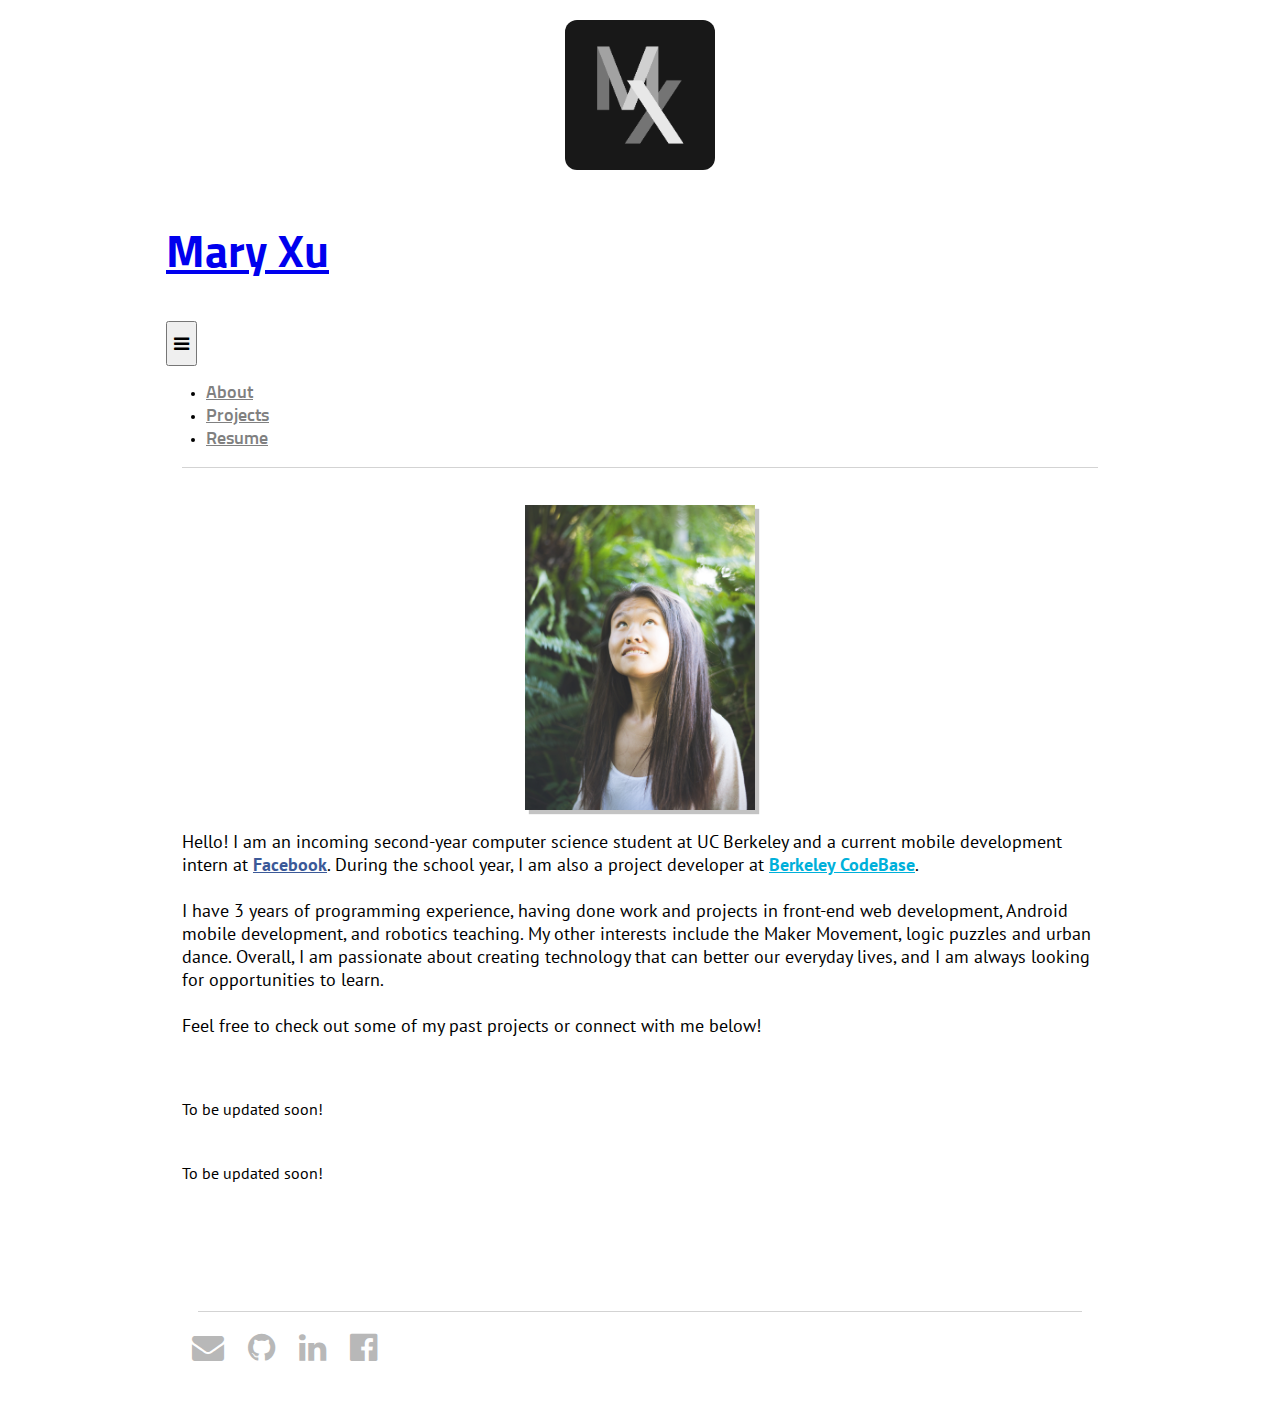
==== index.html @ cab37884 "Update tabs and sticky nav bar" ====
<!doctype html>
<html lang="en">
  <head>
    <!-- Required meta tags -->
    <meta charset="utf-8">
    <meta name="viewport" content="width=device-width, initial-scale=1, shrink-to-fit=no">

    <!-- Import fonts -->
    <link href="https://fonts.googleapis.com/css?family=PT+Sans" rel="stylesheet">
    <link href="https://fonts.googleapis.com/css?family=Sunflower:500" rel="stylesheet">

    <!-- Bootstrap CSS -->
    <link rel="stylesheet" href="https://stackpath.bootstrapcdn.com/bootstrap/4.1.1/css/bootstrap.min.css" integrity="sha384-WskhaSGFgHYWDcbwN70/dfYBj47jz9qbsMId/iRN3ewGhXQFZCSftd1LZCfmhktB" crossorigin="anonymous">

    <title>Mary Xu</title>
    <link rel="icon" type="image/png" href="images/icon.png"/>
    <link rel="stylesheet" href="assets/css/styles.css">
    <link rel="stylesheet" href="https://cdnjs.cloudflare.com/ajax/libs/font-awesome/4.7.0/css/font-awesome.min.css">
    <script src="assets/js/before.js"></script>
  </head>
  <body>
    <div class="top">
      <img id="my-logo" onload="fadeIn()" src="images/logo.png"/>
    </div>
    <div class="main-container">
      <div class="container" id="nav-bar">
        <nav class="navbar navbar-expand-lg navbar-light mynav">
          <a class="navbar-brand" href="#">
            <h2 class="my-name">Mary Xu</h2>
          </a>
          <button class="navbar-toggler nav-btn" type="button" data-toggle="collapse" data-target="#navbarSupportedContent" aria-controls="navbarSupportedContent" aria-expanded="false" aria-label="Toggle navigation">
            <i class="fa fa-bars fa-lg"></i>
          </button>

          <div class="collapse navbar-collapse w-100 dual-collapse2" id="navbarSupportedContent">
            <ul class="nav navbar-nav ml-auto nav-tabs" id="myTab" role="tablist">
              <li class="nav-item">
                <a class="nav-link menu-item active" id="about-tab" data-toggle="tab" href="#about" role="tab" aria-controls="about" aria-expanded="true">About</a>
              </li>
              <li class="nav-item">
                <a class="nav-link menu-item" id="projects-tab" data-toggle="tab" href="#projects" role="tab" aria-controls="projects" aria-expanded="false">Projects</a>
              </li>
              <li class="nav-item">
                <a class="nav-link menu-item" id="resume-tab" data-toggle="tab" href="#resume" role="tab" aria-controls="resume" aria-expanded="false">Resume</a>
              </li>
            </ul>
          </div>
        </nav>
        <hr id="divider-line"/>
      </div>
      <div id="content" class="tab-content container">
        <div class="tab-pane fade show active" id="about" role="tabpanel" aria-labelledby="about-tab">
          <div class="gen-frame row">
            <div class="col-lg-4 order-lg-12">
              <img class="portrait float-lg-right" src="images/portrait.jpg"/>
            </div>
            <div class="paragraph col-lg-8 order-lg-1">
              <p> Hello! I am an incoming second-year computer science student at UC Berkeley and a current mobile development intern at <a class="fb" href="https://www.facebook.com/careers/university/fbueng">Facebook</a>. During the school year, I am also a project developer at <a class="cb" href="https://codebase.berkeley.edu/">Berkeley CodeBase</a>. <br><br>
              I have 3 years of programming experience, having done work and projects in front-end web development, Android mobile development, and robotics teaching. My other interests include the Maker Movement, logic puzzles and urban dance. Overall, I am passionate about creating technology that can better our everyday lives, and I am always looking for opportunities to learn. <br><br>
              Feel free to check out some of my past projects or connect with me below! </p>
            </div>
          </div>
        </div>
        <div class="tab-pane fade" id="projects" role="tabpanel" aria-labelledby="projects-tab">
          <div class="gen-frame">
            To be updated soon!
          </div>
        </div>
        <div class="tab-pane fade" id="resume" role="tabpanel" aria-labelledby="resume-tab">
          <div class="gen-frame">
            To be updated soon!
          </div>
        </div>
      </div>
      <div class="footer">
        <hr id="divider-line"/>
        <div class="container">
          <div class = "icon-row d-flex justify-content-center">
            <a class="icon-link" href="mailto:ruili.xu@berkeley.edu" target="_blank">
                <i class="fa fa-envelope hover-opacity mail fa-2x"></i>
            </a>
            <a class="icon-link" href="https://www.github.com/rlxu" target="_blank">
                <i class="fa fa-github hover-opacity git fa-2x"></i>
            </a>
            <a class="icon-link" href="https://www.linkedin.com/in/ruili-xu/" target="_blank">
                <i class="fa fa-linkedin hover-opacity linkedin fa-2x"></i>
            </a>
            <a class="icon-link" href="https://www.facebook.com/maryxu99" target="_blank">
                <i class="fa fa-facebook-official hover-opacity fb fa-2x"></i>
            </a>
          </div>
        </div>
      </div>
    </div>

    <!-- JavaScript: jQuery, Popper.js, Bootstrap JS -->
    <script src="https://code.jquery.com/jquery-3.3.1.slim.min.js" integrity="sha384-q8i/X+965DzO0rT7abK41JStQIAqVgRVzpbzo5smXKp4YfRvH+8abtTE1Pi6jizo" crossorigin="anonymous"></script>
    <script src="assets/js/scripts.js"></script>
    <script src="https://cdnjs.cloudflare.com/ajax/libs/popper.js/1.14.3/umd/popper.min.js" integrity="sha384-ZMP7rVo3mIykV+2+9J3UJ46jBk0WLaUAdn689aCwoqbBJiSnjAK/l8WvCWPIPm49" crossorigin="anonymous"></script>
    <script src="https://stackpath.bootstrapcdn.com/bootstrap/4.1.1/js/bootstrap.min.js" integrity="sha384-smHYKdLADwkXOn1EmN1qk/HfnUcbVRZyYmZ4qpPea6sjB/pTJ0euyQp0Mk8ck+5T" crossorigin="anonymous"></script>
  </body>
</html>
---- assets/css/styles.css ----
.top {
  margin: 20px 20px 20px 20px;
}

#my-logo {
  max-width: 150px;
  max-height: 150px;
  width: 18%;
  min-width: 80px;
  border-radius: 12px;
  display: block;
  margin-left: auto;
  margin-right: auto;
  opacity: 0;
  transition: opacity 2.0s ease-in;
}

#my-logo.fade {
  opacity: 0.9;
}

.main-container {
  max-width: 1200px;
  width: 75%;
  margin: 0 auto;
}

#nav-bar {
  width: 100%;
  font-family: 'Sunflower', sans-serif;
  overflow: hidden;
  background-color: white;
  z-index: 1;
}

.mynav {
  padding-bottom: 0;
}

.my-name {
  font-size: 45px;
}

@media screen and (max-width: 640px){
  .my-name {
    font-size: 36px;
  }
}

@media screen and (max-width: 480px){
  .my-name {
    font-size: 30px;
  }
}

.menu-item {
  font-size: 18px;
  color: grey;
}

.nav-btn {
  height: 45px;
}

.sticky {
  position: sticky;
  top: 0;
  width: 75%;
}

.gen-frame {
  top: 0;
  position: relative;
  height: 100%;
  font-family: 'PT Sans', sans-serif;
  padding: 36px 16px 8px 16px;
}

.paragraph {
  font-size: 18px;
}

.fb {
  font-weight: bold;
  color: #3b5998;
}

.fb:hover {
  font-weight: bold;
  color: grey;
}

.cb {
  font-weight: bold;
  color: #00B0DA;
}

.cb:hover {
  font-weight: bold;
  color: grey;
}

.portrait {
  max-width: 230px;
  min-width: 180px;
  width: 90%;
  margin: 0 auto;
  display: block;
  opacity: 0.85;
  margin-bottom: 20px;
  box-shadow: 4px 4px 1px #b9b9b9;
}

.footer {
  position: relative;
  margin-top: 120px;
  margin-left: 16px;
  margin-right: 16px;
  height: 100px;
  line-height: 50px;
}

#divider-line {
  display: block;
  height: 1px;
  border: 0;
  border-top: 1px solid #d3d3d3;
  margin-bottom: 0;
  margin-top: 0;
  margin-left: 16px;
  margin-right: 16px;
}

.icon-row {
  margin-top: 16px;
  display: inline-block;
}

.icon-link {
  text-decoration: none;
}

.icon-link:hover {
  text-decoration: none;
}

.hover-opacity {
  color: #b8b8b8;
  margin-right: 10px;
  margin-left: 10px;
}

.mail:hover {
  color: #c71610;
}

.git:hover {
  color: black;
}

.linkedin:hover {
  color: #0077b5;
}

.fb:hover {
  color: #3b5998;
}
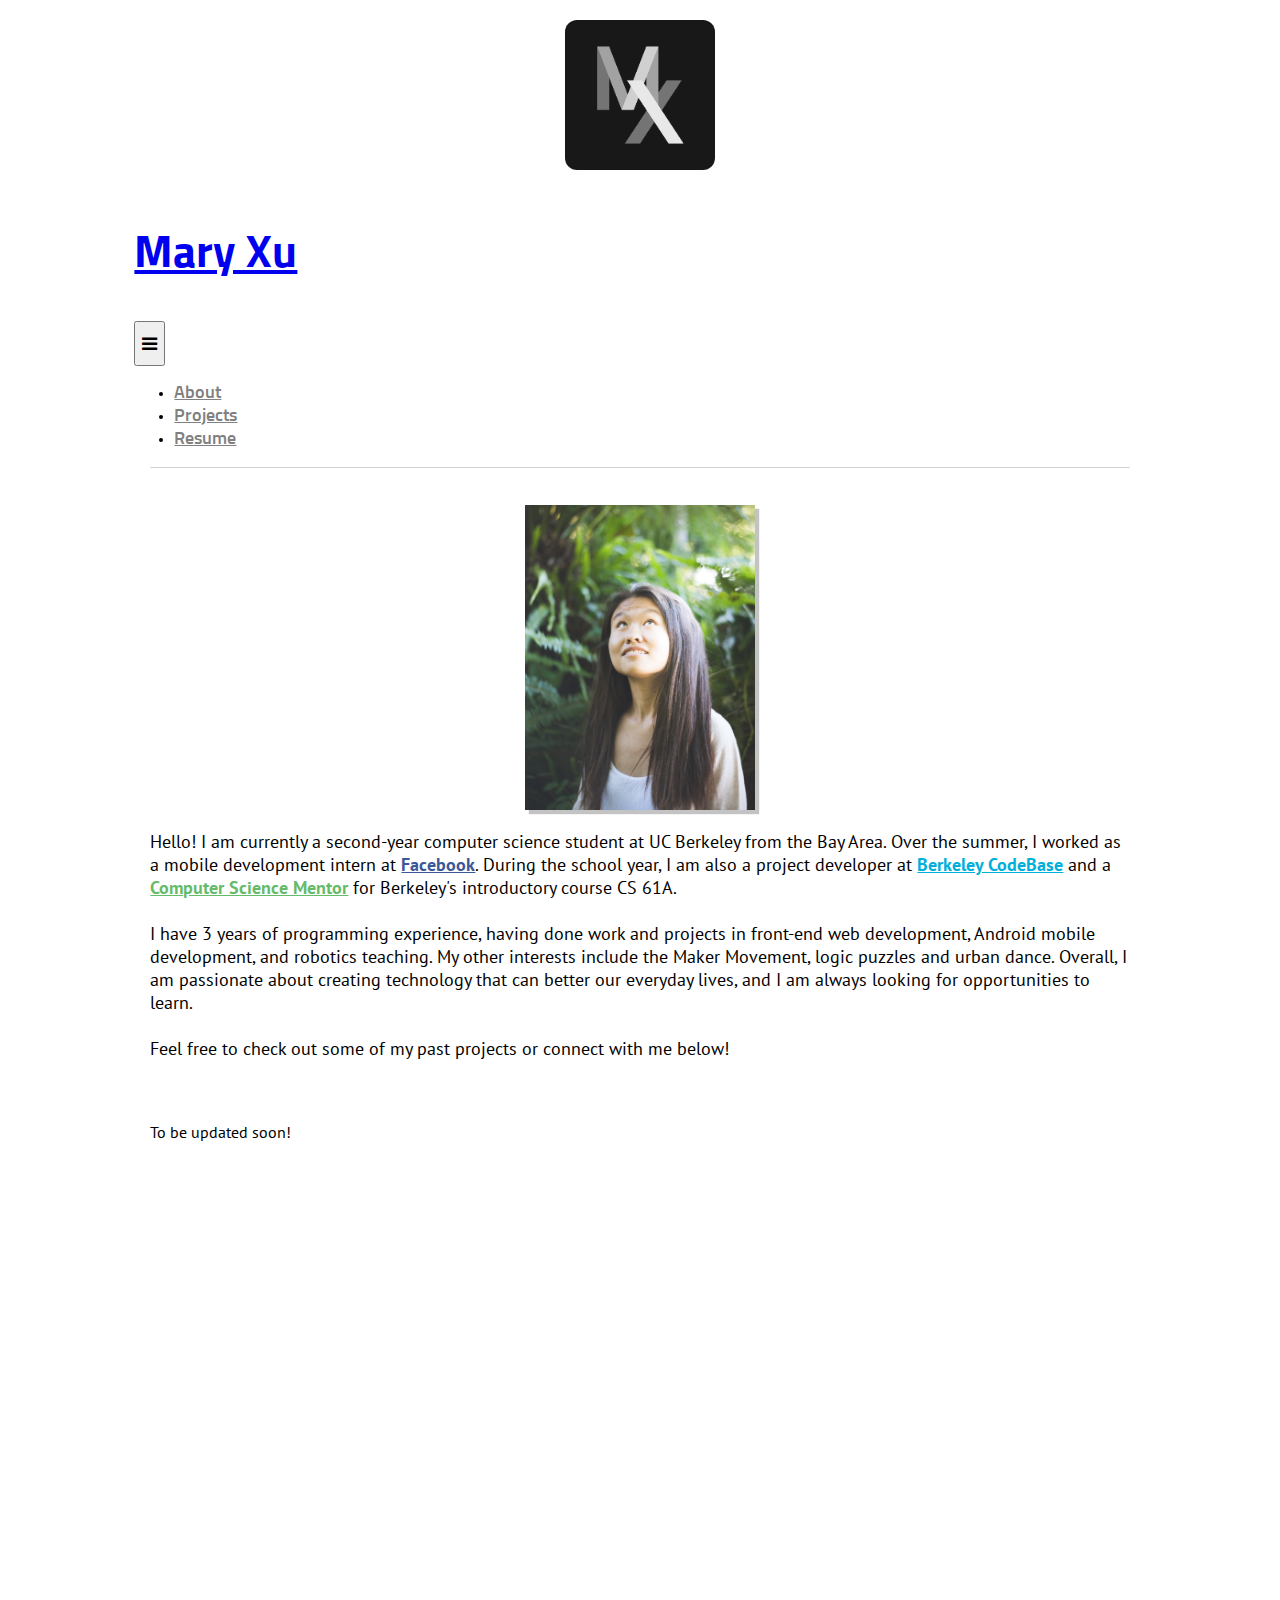
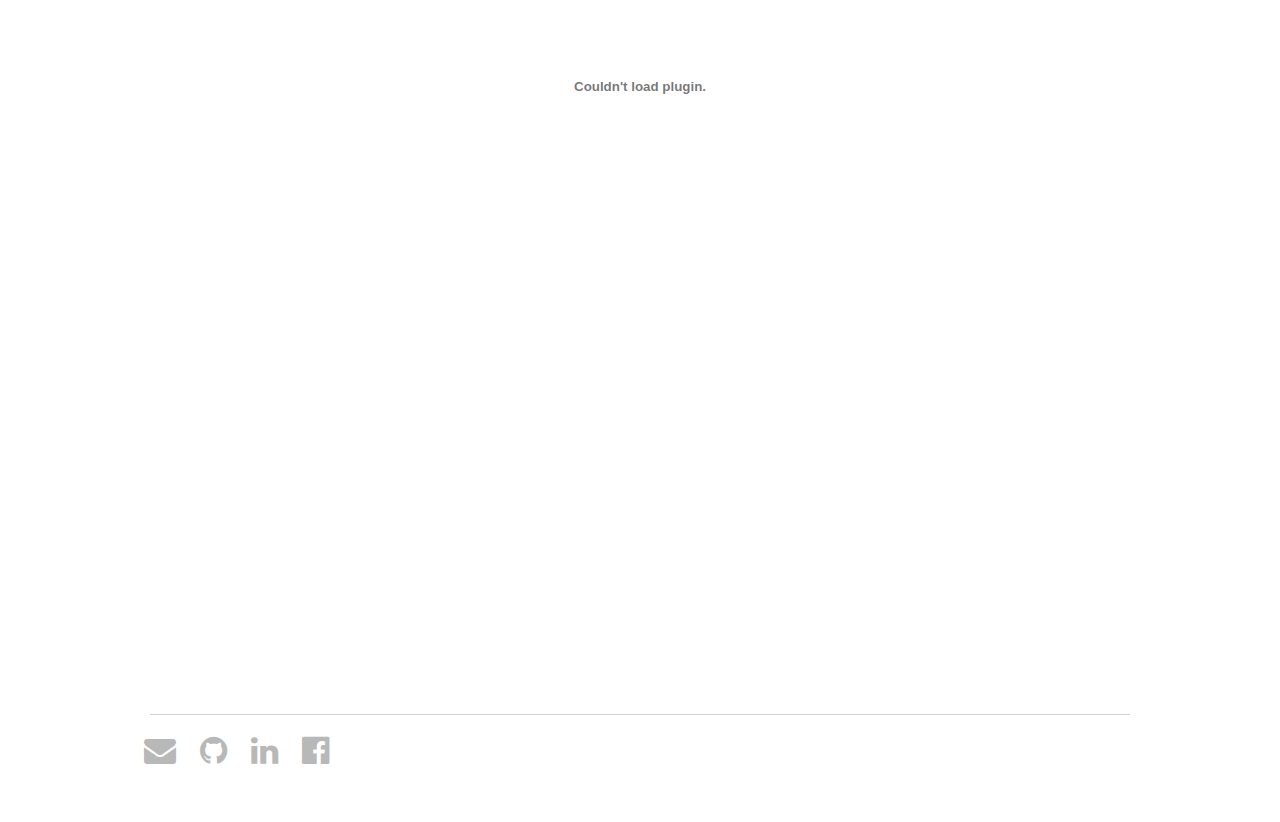
==== commit 802297a1: "Updated website with resume and bio" ====
--- a/index.html
+++ b/index.html
@@ -1,102 +1,135 @@
-<!doctype html>
-<html lang="en">
-  <head>
-    <!-- Required meta tags -->
-    <meta charset="utf-8">
-    <meta name="viewport" content="width=device-width, initial-scale=1, shrink-to-fit=no">
-
-    <!-- Import fonts -->
-    <link href="https://fonts.googleapis.com/css?family=PT+Sans" rel="stylesheet">
-    <link href="https://fonts.googleapis.com/css?family=Sunflower:500" rel="stylesheet">
-
-    <!-- Bootstrap CSS -->
-    <link rel="stylesheet" href="https://stackpath.bootstrapcdn.com/bootstrap/4.1.1/css/bootstrap.min.css" integrity="sha384-WskhaSGFgHYWDcbwN70/dfYBj47jz9qbsMId/iRN3ewGhXQFZCSftd1LZCfmhktB" crossorigin="anonymous">
-
-    <title>Mary Xu</title>
-    <link rel="icon" type="image/png" href="images/icon.png"/>
-    <link rel="stylesheet" href="assets/css/styles.css">
-    <link rel="stylesheet" href="https://cdnjs.cloudflare.com/ajax/libs/font-awesome/4.7.0/css/font-awesome.min.css">
-    <script src="assets/js/before.js"></script>
-  </head>
-  <body>
-    <div class="top">
-      <img id="my-logo" onload="fadeIn()" src="images/logo.png"/>
-    </div>
-    <div class="main-container">
-      <div class="container" id="nav-bar">
-        <nav class="navbar navbar-expand-lg navbar-light mynav">
-          <a class="navbar-brand" href="#">
-            <h2 class="my-name">Mary Xu</h2>
-          </a>
-          <button class="navbar-toggler nav-btn" type="button" data-toggle="collapse" data-target="#navbarSupportedContent" aria-controls="navbarSupportedContent" aria-expanded="false" aria-label="Toggle navigation">
-            <i class="fa fa-bars fa-lg"></i>
-          </button>
-
-          <div class="collapse navbar-collapse w-100 dual-collapse2" id="navbarSupportedContent">
-            <ul class="nav navbar-nav ml-auto nav-tabs" id="myTab" role="tablist">
-              <li class="nav-item">
-                <a class="nav-link menu-item active" id="about-tab" data-toggle="tab" href="#about" role="tab" aria-controls="about" aria-expanded="true">About</a>
-              </li>
-              <li class="nav-item">
-                <a class="nav-link menu-item" id="projects-tab" data-toggle="tab" href="#projects" role="tab" aria-controls="projects" aria-expanded="false">Projects</a>
-              </li>
-              <li class="nav-item">
-                <a class="nav-link menu-item" id="resume-tab" data-toggle="tab" href="#resume" role="tab" aria-controls="resume" aria-expanded="false">Resume</a>
-              </li>
-            </ul>
-          </div>
-        </nav>
-        <hr id="divider-line"/>
-      </div>
-      <div id="content" class="tab-content container">
-        <div class="tab-pane fade show active" id="about" role="tabpanel" aria-labelledby="about-tab">
-          <div class="gen-frame row">
-            <div class="col-lg-4 order-lg-12">
-              <img class="portrait float-lg-right" src="images/portrait.jpg"/>
-            </div>
-            <div class="paragraph col-lg-8 order-lg-1">
-              <p> Hello! I am an incoming second-year computer science student at UC Berkeley and a current mobile development intern at <a class="fb" href="https://www.facebook.com/careers/university/fbueng">Facebook</a>. During the school year, I am also a project developer at <a class="cb" href="https://codebase.berkeley.edu/">Berkeley CodeBase</a>. <br><br>
-              I have 3 years of programming experience, having done work and projects in front-end web development, Android mobile development, and robotics teaching. My other interests include the Maker Movement, logic puzzles and urban dance. Overall, I am passionate about creating technology that can better our everyday lives, and I am always looking for opportunities to learn. <br><br>
-              Feel free to check out some of my past projects or connect with me below! </p>
-            </div>
-          </div>
-        </div>
-        <div class="tab-pane fade" id="projects" role="tabpanel" aria-labelledby="projects-tab">
-          <div class="gen-frame">
-            To be updated soon!
-          </div>
-        </div>
-        <div class="tab-pane fade" id="resume" role="tabpanel" aria-labelledby="resume-tab">
-          <div class="gen-frame">
-            To be updated soon!
-          </div>
-        </div>
-      </div>
-      <div class="footer">
-        <hr id="divider-line"/>
-        <div class="container">
-          <div class = "icon-row d-flex justify-content-center">
-            <a class="icon-link" href="mailto:ruili.xu@berkeley.edu" target="_blank">
-                <i class="fa fa-envelope hover-opacity mail fa-2x"></i>
-            </a>
-            <a class="icon-link" href="https://www.github.com/rlxu" target="_blank">
-                <i class="fa fa-github hover-opacity git fa-2x"></i>
-            </a>
-            <a class="icon-link" href="https://www.linkedin.com/in/ruili-xu/" target="_blank">
-                <i class="fa fa-linkedin hover-opacity linkedin fa-2x"></i>
-            </a>
-            <a class="icon-link" href="https://www.facebook.com/maryxu99" target="_blank">
-                <i class="fa fa-facebook-official hover-opacity fb fa-2x"></i>
-            </a>
-          </div>
-        </div>
-      </div>
-    </div>
-
-    <!-- JavaScript: jQuery, Popper.js, Bootstrap JS -->
-    <script src="https://code.jquery.com/jquery-3.3.1.slim.min.js" integrity="sha384-q8i/X+965DzO0rT7abK41JStQIAqVgRVzpbzo5smXKp4YfRvH+8abtTE1Pi6jizo" crossorigin="anonymous"></script>
-    <script src="assets/js/scripts.js"></script>
-    <script src="https://cdnjs.cloudflare.com/ajax/libs/popper.js/1.14.3/umd/popper.min.js" integrity="sha384-ZMP7rVo3mIykV+2+9J3UJ46jBk0WLaUAdn689aCwoqbBJiSnjAK/l8WvCWPIPm49" crossorigin="anonymous"></script>
-    <script src="https://stackpath.bootstrapcdn.com/bootstrap/4.1.1/js/bootstrap.min.js" integrity="sha384-smHYKdLADwkXOn1EmN1qk/HfnUcbVRZyYmZ4qpPea6sjB/pTJ0euyQp0Mk8ck+5T" crossorigin="anonymous"></script>
-  </body>
-</html>
+<!doctype html>
+<html lang="en">
+  <head>
+    <!-- Required meta tags -->
+    <meta charset="utf-8">
+    <meta name="viewport" content="width=device-width, initial-scale=1, shrink-to-fit=no">
+
+    <!-- Import fonts -->
+    <link href="https://fonts.googleapis.com/css?family=PT+Sans" rel="stylesheet">
+    <link href="https://fonts.googleapis.com/css?family=Sunflower:300,500" rel="stylesheet">
+
+    <!-- Bootstrap CSS -->
+    <link rel="stylesheet" href="https://stackpath.bootstrapcdn.com/bootstrap/4.1.1/css/bootstrap.min.css" integrity="sha384-WskhaSGFgHYWDcbwN70/dfYBj47jz9qbsMId/iRN3ewGhXQFZCSftd1LZCfmhktB" crossorigin="anonymous">
+
+    <title>Mary Xu</title>
+    <link rel="icon" type="image/png" href="images/icon.png"/>
+    <link rel="stylesheet" href="assets/css/styles.css">
+    <link rel="stylesheet" href="https://cdnjs.cloudflare.com/ajax/libs/font-awesome/4.7.0/css/font-awesome.min.css">
+    <script src="assets/js/before.js"></script>
+  </head>
+  <body>
+    <div class="top">
+      <img id="my-logo" onload="fadeIn()" src="images/logo.png"/>
+    </div>
+    <div class="main-container">
+      <div class="container" id="nav-bar">
+        <nav class="navbar navbar-expand-lg navbar-light mynav">
+          <a class="navbar-brand" href="#">
+            <h2 class="my-name">Mary Xu</h2>
+          </a>
+          <button class="navbar-toggler nav-btn" type="button" data-toggle="collapse" data-target="#navbarSupportedContent" aria-controls="navbarSupportedContent" aria-expanded="false" aria-label="Toggle navigation">
+            <i class="fa fa-bars fa-lg"></i>
+          </button>
+
+          <div class="collapse navbar-collapse w-100 dual-collapse2" id="navbarSupportedContent">
+            <ul class="nav navbar-nav ml-auto nav-tabs" id="myTab" role="tablist">
+              <li class="nav-item">
+                <a class="nav-link menu-item active" id="about-tab" data-toggle="tab" href="#about" role="tab" aria-controls="about" aria-expanded="true">About</a>
+              </li>
+              <li class="nav-item">
+                <a class="nav-link menu-item" id="projects-tab" data-toggle="tab" href="#projects" role="tab" aria-controls="projects" aria-expanded="false">Projects</a>
+              </li>
+              <li class="nav-item">
+                <a class="nav-link menu-item" id="resume-tab" data-toggle="tab" href="#resume" role="tab" aria-controls="resume" aria-expanded="false">Resume</a>
+              </li>
+            </ul>
+          </div>
+        </nav>
+        <hr id="divider-line"/>
+      </div>
+      <div id="content" class="tab-content container">
+        <div class="tab-pane fade show active" id="about" role="tabpanel" aria-labelledby="about-tab">
+          <div class="gen-frame row">
+            <div class="col-lg-4 order-lg-12">
+              <img class="portrait float-lg-right" src="images/portrait.jpg"/>
+            </div>
+            <div class="paragraph col-lg-8 order-lg-1">
+              <p> Hello! I am currently a second-year computer science student at UC Berkeley from the Bay Area. Over the summer, I worked as a mobile development intern at <a class="fb" id="link" href="https://www.facebook.com/careers/university/fbueng">Facebook</a>. During the school year, I am also a project developer at <a class="cb" id="link" href="https://codebase.berkeley.edu/">Berkeley CodeBase</a> and a <a class="csm" id="link" href="https://csmberkeley.github.io/#/">Computer Science Mentor</a> for Berkeley's introductory course CS 61A. <br><br>
+              I have 3 years of programming experience, having done work and projects in front-end web development, Android mobile development, and robotics teaching. My other interests include the Maker Movement, logic puzzles and urban dance. Overall, I am passionate about creating technology that can better our everyday lives, and I am always looking for opportunities to learn. <br><br>
+              Feel free to check out some of my past projects or connect with me below! </p>
+            </div>
+          </div>
+        </div>
+        <div class="tab-pane fade" id="projects" role="tabpanel" aria-labelledby="projects-tab">
+          <div class="gen-frame">
+            To be updated soon!
+            <!-- <h3 class="subtitle">Recent Projects</h3>
+            <div class="proj-section row">
+            </div>
+            <h3 class="subtitle">Past Projects</h3>
+            <div class="proj-section">
+              <div class="card proj-item">
+                <img class="card-img proj-img" src="images/girls-in-stem.png" alt="Card image cap">
+                <div class="card-footer">
+                  <h5 class="card-title">Girls in STEM Website</h5>
+                  <p class="card-text">Designed and developed website for high school club.</p>
+                </div>
+              </div>
+              <div class="card proj-item middle-item">
+                <img class="card-img proj-img" src="images/rc-cars.png" alt="Card image cap">
+                <div class="card-footer">
+                  <h5 class="card-title">Bluetooth RC Drone Car</h5>
+                  <p class="card-text">App-controlled toy car for robotics course final project.</p>
+                </div>
+              </div>
+              <div class="card proj-item">
+                <img class="card-img proj-img" src="images/science-fair.png" alt="Card image cap">
+                <div class="card-footer">
+                  <h5 class="card-title">Bluetooth Positioning Device</h5>
+                  <p class="card-text">Alameda County Science Fair; Mechanical Engineering and Instruments 1st Place</p>
+                </div>
+              </div>
+            </div> -->
+          </div>
+        </div>
+        <div class="tab-pane fade" id="resume" role="tabpanel" aria-labelledby="resume-tab">
+          <div class="gen-frame">
+            <div class="embedded">
+              <embed src="assets/Mary_Xu_Resume.pdf" id="resume-embed"/>
+            </div>
+            <div class="download">
+              <a class="resume icon-link" href="assets/Mary_Xu_Resume.pdf">
+                <i class="fa fa-download hover-opacity resume fa-2x"></i><br />
+                Resume
+              </a>
+            </div>
+          </div>
+        </div>
+      </div>
+      <div class="footer container">
+        <hr id="divider-line"/>
+        <div class = "icon-row d-flex justify-content-center">
+          <a class="icon-link" href="mailto:ruili.xu@berkeley.edu" target="_blank">
+              <i class="fa fa-envelope hover-opacity mail fa-2x"></i>
+          </a>
+          <a class="icon-link" href="https://www.github.com/rlxu" target="_blank">
+              <i class="fa fa-github hover-opacity git fa-2x"></i>
+          </a>
+          <a class="icon-link" href="https://www.linkedin.com/in/ruili-xu/" target="_blank">
+              <i class="fa fa-linkedin hover-opacity linkedin fa-2x"></i>
+          </a>
+          <a class="icon-link" href="https://www.facebook.com/maryxu99" target="_blank">
+              <i class="fa fa-facebook-official hover-opacity fb fa-2x"></i>
+          </a>
+        </div>
+      </div>
+    </div>
+
+    <!-- JavaScript: jQuery, Popper.js, Bootstrap JS -->
+    <script src="https://code.jquery.com/jquery-3.3.1.slim.min.js" integrity="sha384-q8i/X+965DzO0rT7abK41JStQIAqVgRVzpbzo5smXKp4YfRvH+8abtTE1Pi6jizo" crossorigin="anonymous"></script>
+    <script src="assets/js/scripts.js"></script>
+    <script src="https://cdnjs.cloudflare.com/ajax/libs/popper.js/1.14.3/umd/popper.min.js" integrity="sha384-ZMP7rVo3mIykV+2+9J3UJ46jBk0WLaUAdn689aCwoqbBJiSnjAK/l8WvCWPIPm49" crossorigin="anonymous"></script>
+    <script src="https://stackpath.bootstrapcdn.com/bootstrap/4.1.1/js/bootstrap.min.js" integrity="sha384-smHYKdLADwkXOn1EmN1qk/HfnUcbVRZyYmZ4qpPea6sjB/pTJ0euyQp0Mk8ck+5T" crossorigin="anonymous"></script>
+  </body>
+</html>
--- a/assets/css/styles.css
+++ b/assets/css/styles.css
@@ -1,167 +1,249 @@
-.top {
-  margin: 20px 20px 20px 20px;
-}
-
-#my-logo {
-  max-width: 150px;
-  max-height: 150px;
-  width: 18%;
-  min-width: 80px;
-  border-radius: 12px;
-  display: block;
-  margin-left: auto;
-  margin-right: auto;
-  opacity: 0;
-  transition: opacity 2.0s ease-in;
-}
-
-#my-logo.fade {
-  opacity: 0.9;
-}
-
-.main-container {
-  max-width: 1200px;
-  width: 75%;
-  margin: 0 auto;
-}
-
-#nav-bar {
-  width: 100%;
-  font-family: 'Sunflower', sans-serif;
-  overflow: hidden;
-  background-color: white;
-  z-index: 1;
-}
-
-.mynav {
-  padding-bottom: 0;
-}
-
-.my-name {
-  font-size: 45px;
-}
-
-@media screen and (max-width: 640px){
-  .my-name {
-    font-size: 36px;
-  }
-}
-
-@media screen and (max-width: 480px){
-  .my-name {
-    font-size: 30px;
-  }
-}
-
-.menu-item {
-  font-size: 18px;
-  color: grey;
-}
-
-.nav-btn {
-  height: 45px;
-}
-
-.sticky {
-  position: sticky;
-  top: 0;
-  width: 75%;
-}
-
-.gen-frame {
-  top: 0;
-  position: relative;
-  height: 100%;
-  font-family: 'PT Sans', sans-serif;
-  padding: 36px 16px 8px 16px;
-}
-
-.paragraph {
-  font-size: 18px;
-}
-
-.fb {
-  font-weight: bold;
-  color: #3b5998;
-}
-
-.fb:hover {
-  font-weight: bold;
-  color: grey;
-}
-
-.cb {
-  font-weight: bold;
-  color: #00B0DA;
-}
-
-.cb:hover {
-  font-weight: bold;
-  color: grey;
-}
-
-.portrait {
-  max-width: 230px;
-  min-width: 180px;
-  width: 90%;
-  margin: 0 auto;
-  display: block;
-  opacity: 0.85;
-  margin-bottom: 20px;
-  box-shadow: 4px 4px 1px #b9b9b9;
-}
-
-.footer {
-  position: relative;
-  margin-top: 120px;
-  margin-left: 16px;
-  margin-right: 16px;
-  height: 100px;
-  line-height: 50px;
-}
-
-#divider-line {
-  display: block;
-  height: 1px;
-  border: 0;
-  border-top: 1px solid #d3d3d3;
-  margin-bottom: 0;
-  margin-top: 0;
-  margin-left: 16px;
-  margin-right: 16px;
-}
-
-.icon-row {
-  margin-top: 16px;
-  display: inline-block;
-}
-
-.icon-link {
-  text-decoration: none;
-}
-
-.icon-link:hover {
-  text-decoration: none;
-}
-
-.hover-opacity {
-  color: #b8b8b8;
-  margin-right: 10px;
-  margin-left: 10px;
-}
-
-.mail:hover {
-  color: #c71610;
-}
-
-.git:hover {
-  color: black;
-}
-
-.linkedin:hover {
-  color: #0077b5;
-}
-
-.fb:hover {
-  color: #3b5998;
-}
+.top {
+  margin: 20px 20px 20px 20px;
+}
+
+#my-logo {
+  max-width: 150px;
+  max-height: 150px;
+  width: 18%;
+  min-width: 80px;
+  border-radius: 12px;
+  display: block;
+  margin-left: auto;
+  margin-right: auto;
+  opacity: 0;
+  transition: opacity 2.0s ease-in;
+}
+
+#my-logo.fade {
+  opacity: 0.9;
+}
+
+.main-container {
+  max-width: 1200px;
+  width: 80%;
+  margin: 0 auto;
+}
+
+#nav-bar {
+  width: 100%;
+  font-family: 'Sunflower', sans-serif;
+  font-weight: 500;
+  overflow: hidden;
+  background-color: white;
+  z-index: 1;
+}
+
+.mynav {
+  padding-bottom: 0;
+}
+
+.my-name {
+  font-size: 45px;
+}
+
+.menu-item {
+  font-size: 18px;
+  color: grey;
+}
+
+.nav-btn {
+  height: 45px;
+}
+
+.sticky {
+  position: sticky;
+  top: 0;
+  width: 75%;
+}
+
+.gen-frame {
+  top: 0;
+  position: relative;
+  height: 100%;
+  font-family: 'PT Sans', sans-serif;
+  padding: 36px 16px 8px 16px;
+}
+
+.paragraph {
+  font-size: 18px;
+}
+
+.fb {
+  font-weight: bold;
+  color: #3b5998;
+}
+
+.cb {
+  font-weight: bold;
+  color: #00B0DA;
+}
+
+.csm {
+  font-weight: bold;
+  color: #66BB6A;
+}
+
+#link:hover {
+  font-weight: bold;
+  color: grey;
+}
+
+.portrait {
+  max-width: 230px;
+  min-width: 180px;
+  width: 90%;
+  margin: 0 auto;
+  display: block;
+  opacity: 0.85;
+  margin-bottom: 20px;
+  box-shadow: 4px 4px 1px #b9b9b9;
+}
+
+.subtitle {
+  font-family: 'Sunflower', sans-serif;
+  font-size: 30px;
+  font-weight: 300;
+  text-align: center;
+  color: #696969;
+}
+
+.proj-section {
+  margin-top: 30px;
+  text-align: center;
+}
+
+.proj-item {
+  font-size: 14px;
+  width: 310px;
+  margin: 10px 0px 10px 0px;
+  display: inline-block;
+}
+
+.middle-item {
+  margin-right: 30px;
+  margin-left: 30px;
+}
+
+.embedded {
+  height: 1000px;
+  display: block;
+}
+
+.download {
+  display: none;
+  text-align: center;
+}
+
+#resume-embed {
+  width: 100%;
+  height: 100%;
+  border: none;
+}
+
+.resume {
+  color: #7e7e7e;
+  font-weight: bold;
+}
+
+.resume:hover {
+  color: #151515;
+  font-weight: bold;
+}
+
+h5 {
+  font-size: 18px;
+  font-weight: bold;
+  color: #2d2d2d;
+}
+
+.footer {
+  position: relative;
+  margin-top: 120px;
+  height: 100px;
+  line-height: 50px;
+}
+
+#divider-line {
+  display: block;
+  height: 1px;
+  border: 0;
+  border-top: 1px solid #d3d3d3;
+  margin: 0px 16px 0px 16px;
+}
+
+.icon-row {
+  margin-top: 16px;
+  display: inline-block;
+}
+
+.icon-link {
+  text-decoration: none;
+}
+
+.icon-link:hover {
+  text-decoration: none;
+}
+
+.hover-opacity {
+  color: #b8b8b8;
+  margin-right: 10px;
+  margin-left: 10px;
+}
+
+.mail:hover {
+  color: #c71610;
+}
+
+.git:hover {
+  color: black;
+}
+
+.linkedin:hover {
+  color: #0077b5;
+}
+
+.fb:hover {
+  color: #3b5998;
+}
+
+@media screen and (max-width: 900px){
+  .embedded {
+    height: 550px;
+    display: block;
+  }
+}
+
+@media screen and (max-width: 640px){
+  .my-name {
+    font-size: 36px;
+  }
+  .main-container {
+    max-width: 1200px;
+    width: 90%;
+    margin: 0 auto;
+  }
+  .proj-item {
+    font-size: 14px;
+    width: 260px;
+    margin: 10px 0px 10px 0px;
+    display: inline-block;
+  }
+  h5 {
+    font-size: 16px;
+    font-weight: bold;
+    color: #2d2d2d;
+  }
+}
+
+@media screen and (max-width: 480px){
+  .my-name {
+    font-size: 30px;
+  }
+  .embedded {
+    display: none;
+  }
+  .download {
+    display: block;
+  }
+}
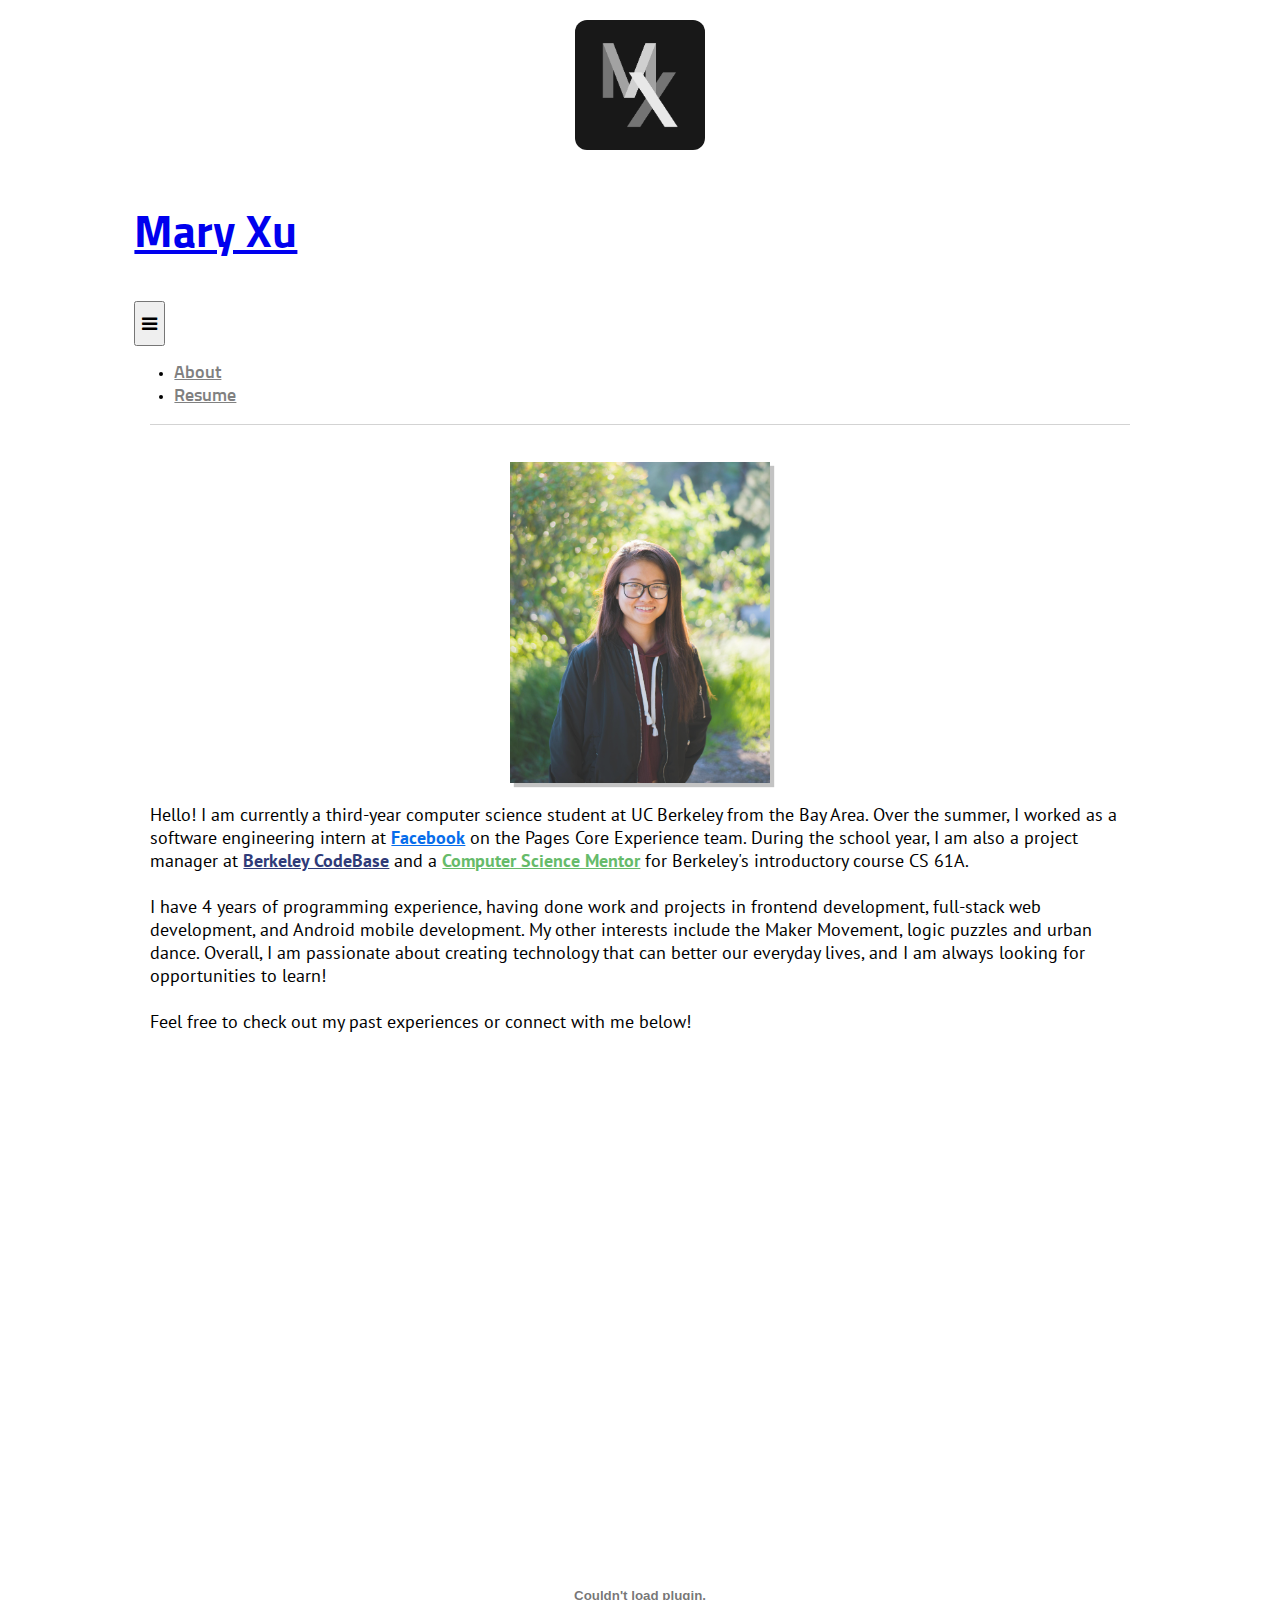
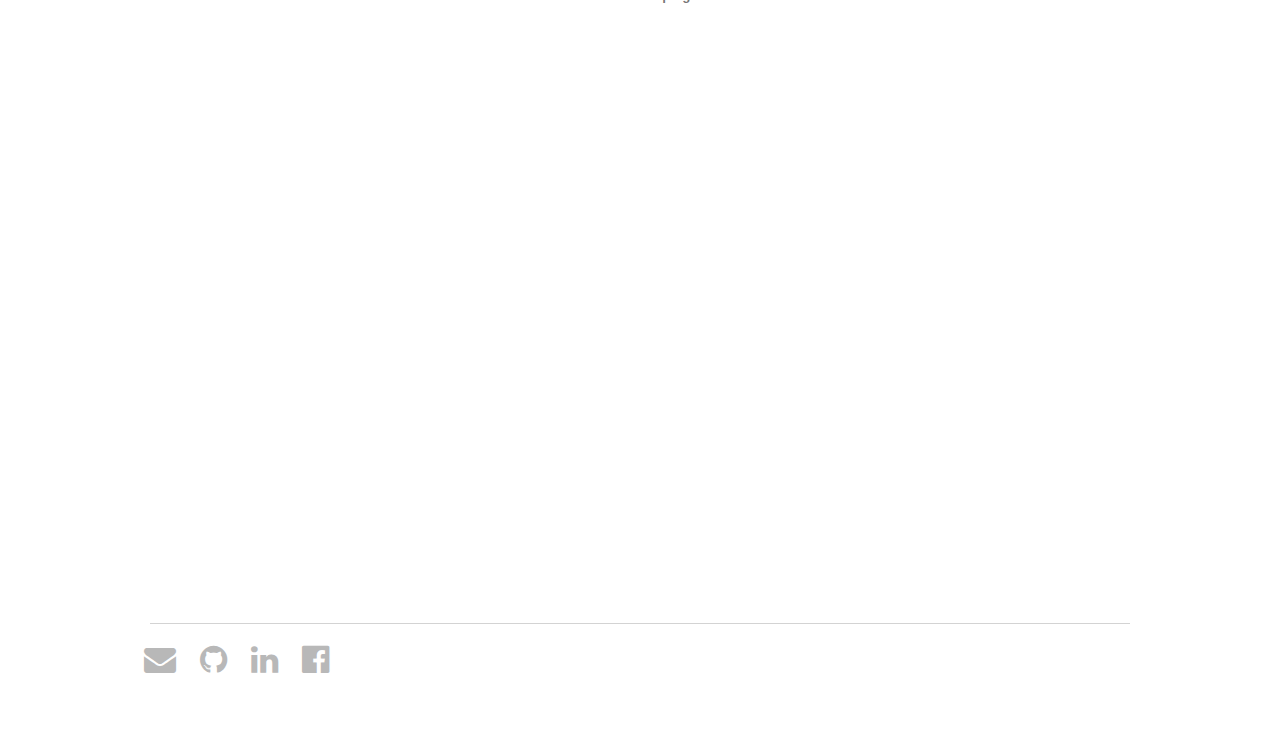
==== commit 73131235: "Fall 2019 update" ====
--- a/index.html
+++ b/index.html
@@ -38,9 +38,6 @@
                 <a class="nav-link menu-item active" id="about-tab" data-toggle="tab" href="#about" role="tab" aria-controls="about" aria-expanded="true">About</a>
               </li>
               <li class="nav-item">
-                <a class="nav-link menu-item" id="projects-tab" data-toggle="tab" href="#projects" role="tab" aria-controls="projects" aria-expanded="false">Projects</a>
-              </li>
-              <li class="nav-item">
                 <a class="nav-link menu-item" id="resume-tab" data-toggle="tab" href="#resume" role="tab" aria-controls="resume" aria-expanded="false">Resume</a>
               </li>
             </ul>
@@ -55,42 +52,10 @@
               <img class="portrait float-lg-right" src="images/portrait.jpg"/>
             </div>
             <div class="paragraph col-lg-8 order-lg-1">
-              <p> Hello! I am currently a second-year computer science student at UC Berkeley from the Bay Area. Over the summer, I worked as a mobile development intern at <a class="fb" id="link" href="https://www.facebook.com/careers/university/fbueng">Facebook</a>. During the school year, I am also a project developer at <a class="cb" id="link" href="https://codebase.berkeley.edu/">Berkeley CodeBase</a> and a <a class="csm" id="link" href="https://csmberkeley.github.io/#/">Computer Science Mentor</a> for Berkeley's introductory course CS 61A. <br><br>
-              I have 3 years of programming experience, having done work and projects in front-end web development, Android mobile development, and robotics teaching. My other interests include the Maker Movement, logic puzzles and urban dance. Overall, I am passionate about creating technology that can better our everyday lives, and I am always looking for opportunities to learn. <br><br>
-              Feel free to check out some of my past projects or connect with me below! </p>
+              <p> Hello! I am currently a third-year computer science student at UC Berkeley from the Bay Area. Over the summer, I worked as a software engineering intern at <a class="fb" id="link" href="https://www.facebook.com">Facebook</a> on the Pages Core Experience team. During the school year, I am also a project manager at <a class="cb" id="link" href="https://codebase.berkeley.edu/">Berkeley CodeBase</a> and a <a class="csm" id="link" href="https://csmentors.berkeley.edu/#/">Computer Science Mentor</a> for Berkeley's introductory course CS 61A. <br><br>
+              I have 4 years of programming experience, having done work and projects in frontend development, full-stack web development, and Android mobile development. My other interests include the Maker Movement, logic puzzles and urban dance. Overall, I am passionate about creating technology that can better our everyday lives, and I am always looking for opportunities to learn! <br><br>
+              Feel free to check out my past experiences or connect with me below! </p>
             </div>
-          </div>
-        </div>
-        <div class="tab-pane fade" id="projects" role="tabpanel" aria-labelledby="projects-tab">
-          <div class="gen-frame">
-            To be updated soon!
-            <!-- <h3 class="subtitle">Recent Projects</h3>
-            <div class="proj-section row">
-            </div>
-            <h3 class="subtitle">Past Projects</h3>
-            <div class="proj-section">
-              <div class="card proj-item">
-                <img class="card-img proj-img" src="images/girls-in-stem.png" alt="Card image cap">
-                <div class="card-footer">
-                  <h5 class="card-title">Girls in STEM Website</h5>
-                  <p class="card-text">Designed and developed website for high school club.</p>
-                </div>
-              </div>
-              <div class="card proj-item middle-item">
-                <img class="card-img proj-img" src="images/rc-cars.png" alt="Card image cap">
-                <div class="card-footer">
-                  <h5 class="card-title">Bluetooth RC Drone Car</h5>
-                  <p class="card-text">App-controlled toy car for robotics course final project.</p>
-                </div>
-              </div>
-              <div class="card proj-item">
-                <img class="card-img proj-img" src="images/science-fair.png" alt="Card image cap">
-                <div class="card-footer">
-                  <h5 class="card-title">Bluetooth Positioning Device</h5>
-                  <p class="card-text">Alameda County Science Fair; Mechanical Engineering and Instruments 1st Place</p>
-                </div>
-              </div>
-            </div> -->
           </div>
         </div>
         <div class="tab-pane fade" id="resume" role="tabpanel" aria-labelledby="resume-tab">
--- a/assets/css/styles.css
+++ b/assets/css/styles.css
@@ -3,8 +3,8 @@
 }
 
 #my-logo {
-  max-width: 150px;
-  max-height: 150px;
+  max-width: 130px;
+  max-height: 130px;
   width: 18%;
   min-width: 80px;
   border-radius: 12px;
@@ -71,12 +71,12 @@
 
 .fb {
   font-weight: bold;
-  color: #3b5998;
+  color: #076DEB;
 }
 
 .cb {
   font-weight: bold;
-  color: #00B0DA;
+  color: #2F3B79;
 }
 
 .csm {
@@ -90,7 +90,7 @@
 }
 
 .portrait {
-  max-width: 230px;
+  max-width: 260px;
   min-width: 180px;
   width: 90%;
   margin: 0 auto;
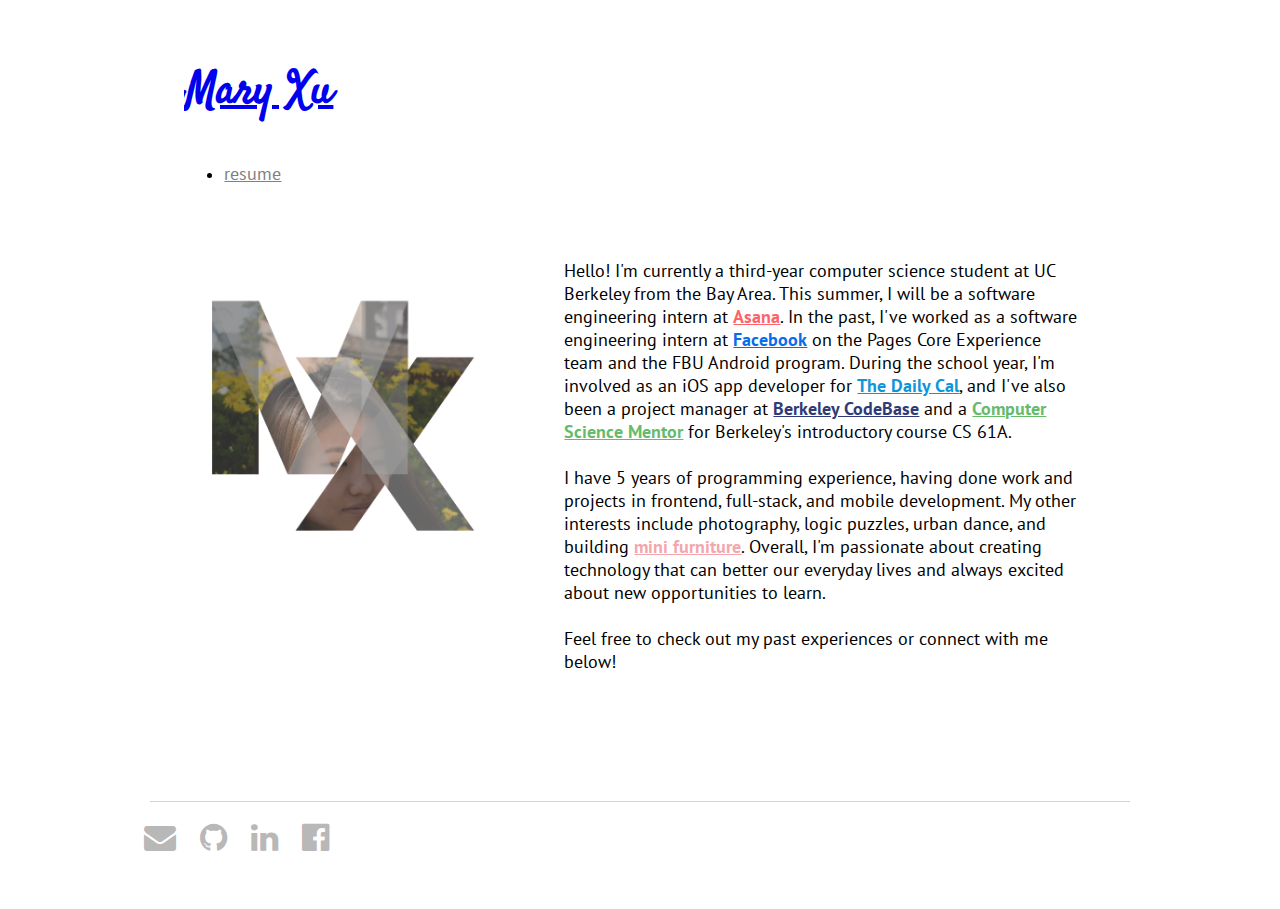
==== commit 2f8e306e: "website design update" ====
--- a/index.html
+++ b/index.html
@@ -7,7 +7,7 @@
 
     <!-- Import fonts -->
     <link href="https://fonts.googleapis.com/css?family=PT+Sans" rel="stylesheet">
-    <link href="https://fonts.googleapis.com/css?family=Sunflower:300,500" rel="stylesheet">
+    <link href="https://fonts.googleapis.com/css2?family=Satisfy&display=swap" rel="stylesheet">
 
     <!-- Bootstrap CSS -->
     <link rel="stylesheet" href="https://stackpath.bootstrapcdn.com/bootstrap/4.1.1/css/bootstrap.min.css" integrity="sha384-WskhaSGFgHYWDcbwN70/dfYBj47jz9qbsMId/iRN3ewGhXQFZCSftd1LZCfmhktB" crossorigin="anonymous">
@@ -19,55 +19,33 @@
     <script src="assets/js/before.js"></script>
   </head>
   <body>
-    <div class="top">
-      <img id="my-logo" onload="fadeIn()" src="images/logo.png"/>
-    </div>
     <div class="main-container">
       <div class="container" id="nav-bar">
         <nav class="navbar navbar-expand-lg navbar-light mynav">
           <a class="navbar-brand" href="#">
             <h2 class="my-name">Mary Xu</h2>
           </a>
-          <button class="navbar-toggler nav-btn" type="button" data-toggle="collapse" data-target="#navbarSupportedContent" aria-controls="navbarSupportedContent" aria-expanded="false" aria-label="Toggle navigation">
-            <i class="fa fa-bars fa-lg"></i>
-          </button>
-
-          <div class="collapse navbar-collapse w-100 dual-collapse2" id="navbarSupportedContent">
             <ul class="nav navbar-nav ml-auto nav-tabs" id="myTab" role="tablist">
               <li class="nav-item">
-                <a class="nav-link menu-item active" id="about-tab" data-toggle="tab" href="#about" role="tab" aria-controls="about" aria-expanded="true">About</a>
-              </li>
-              <li class="nav-item">
-                <a class="nav-link menu-item" id="resume-tab" data-toggle="tab" href="#resume" role="tab" aria-controls="resume" aria-expanded="false">Resume</a>
+                <a class="nav-link menu-item" id="resume-tab" href="assets/Mary_Xu_Resume.pdf" aria-controls="resume" aria-expanded="false" target="_blank">resume</a>
               </li>
             </ul>
-          </div>
         </nav>
-        <hr id="divider-line"/>
       </div>
       <div id="content" class="tab-content container">
         <div class="tab-pane fade show active" id="about" role="tabpanel" aria-labelledby="about-tab">
-          <div class="gen-frame row">
-            <div class="col-lg-4 order-lg-12">
-              <img class="portrait float-lg-right" src="images/portrait.jpg"/>
+          <div class="gen-frame">
+            <div class="picture">
+              <img class="overlay" src="images/logo.png"/>
+              <img class="underlay" src="images/portrait.jpg"/>
             </div>
-            <div class="paragraph col-lg-8 order-lg-1">
-              <p> Hello! I am currently a third-year computer science student at UC Berkeley from the Bay Area. Over the summer, I worked as a software engineering intern at <a class="fb" id="link" href="https://www.facebook.com">Facebook</a> on the Pages Core Experience team. During the school year, I am also a project manager at <a class="cb" id="link" href="https://codebase.berkeley.edu/">Berkeley CodeBase</a> and a <a class="csm" id="link" href="https://csmentors.berkeley.edu/#/">Computer Science Mentor</a> for Berkeley's introductory course CS 61A. <br><br>
-              I have 4 years of programming experience, having done work and projects in frontend development, full-stack web development, and Android mobile development. My other interests include the Maker Movement, logic puzzles and urban dance. Overall, I am passionate about creating technology that can better our everyday lives, and I am always looking for opportunities to learn! <br><br>
+            <div class="paragraph">
+              <p> Hello! I'm currently a third-year computer science student at UC Berkeley from the Bay Area. This summer, I will be a software engineering intern at <a class="asana" id="link" href="https://www.asana.com/" target="_blank">Asana</a>. In the past, I've worked as a software engineering intern at <a class="fb" id="link" href="https://www.facebook.com" target="_blank">Facebook</a> on the Pages Core Experience team and the FBU Android program.
+              During the school year, I'm involved as an iOS app developer for <a class="dc" id="link" href="https://www.dailycal.org/" target="_blank">The Daily Cal</a>, and I've also been a project manager at <a class="cb" id="link" href="https://codebase.berkeley.edu/" target="_blank">Berkeley CodeBase</a> and a <a class="csm" id="link" href="https://csmentors.berkeley.edu/#/" target="_blank">Computer Science Mentor</a> for Berkeley's introductory course CS 61A. <br><br>
+              I have 5 years of programming experience, having done work and projects in frontend, full-stack, and mobile development. My other interests include photography, logic puzzles, urban dance, and building
+              <a class="amazn" id="link" href="https://www.amazon.com/gp/search/ref=as_li_qf_sp_sr_tl?ie=UTF8&tag=rlxu-20&keywords=miniature dollhouse&index=aps&camp=1789&creative=9325&linkCode=ur2&linkId=b14706e70e065aa2b962adf7ef57afdc" target="_blank">mini furniture</a>.
+              Overall, I'm passionate about creating technology that can better our everyday lives and always excited about new opportunities to learn. <br><br>
               Feel free to check out my past experiences or connect with me below! </p>
-            </div>
-          </div>
-        </div>
-        <div class="tab-pane fade" id="resume" role="tabpanel" aria-labelledby="resume-tab">
-          <div class="gen-frame">
-            <div class="embedded">
-              <embed src="assets/Mary_Xu_Resume.pdf" id="resume-embed"/>
-            </div>
-            <div class="download">
-              <a class="resume icon-link" href="assets/Mary_Xu_Resume.pdf">
-                <i class="fa fa-download hover-opacity resume fa-2x"></i><br />
-                Resume
-              </a>
             </div>
           </div>
         </div>
--- a/assets/css/styles.css
+++ b/assets/css/styles.css
@@ -1,45 +1,29 @@
-.top {
-  margin: 20px 20px 20px 20px;
-}
-
-#my-logo {
-  max-width: 130px;
-  max-height: 130px;
-  width: 18%;
-  min-width: 80px;
-  border-radius: 12px;
-  display: block;
-  margin-left: auto;
-  margin-right: auto;
-  opacity: 0;
-  transition: opacity 2.0s ease-in;
-}
-
-#my-logo.fade {
-  opacity: 0.9;
-}
-
 .main-container {
-  max-width: 1200px;
+  max-width: 1100px;
   width: 80%;
   margin: 0 auto;
+  margin-top: 50px;
 }
 
 #nav-bar {
   width: 100%;
-  font-family: 'Sunflower', sans-serif;
   font-weight: 500;
   overflow: hidden;
   background-color: white;
-  z-index: 1;
+  margin-left: 50px;
+  z-index: 3;
 }
 
 .mynav {
   padding-bottom: 0;
+  margin-right: 80px;
+  font-family: 'PT Sans', sans-serif;
 }
 
 .my-name {
+  font-family: 'Satisfy', sans-serif;
   font-size: 45px;
+  margin-top: 10px;
 }
 
 .menu-item {
@@ -58,15 +42,50 @@
 }
 
 .gen-frame {
-  top: 0;
+  display: inline-block;
   position: relative;
   height: 100%;
   font-family: 'PT Sans', sans-serif;
-  padding: 36px 16px 8px 16px;
+  padding-top: 20px;
+  width: 100%;
+  margin: 0 auto;
 }
 
 .paragraph {
+  position: relative;
+  display: inline-block;
   font-size: 18px;
+  width: 51%;
+  margin: 20px 10px 20px 40px;
+}
+
+.picture {
+  float: left;
+  position: relative;
+  display: inline-block;
+  width: 350px;
+  height: 350px;
+  margin: 30px 15px 20px 25px;
+}
+
+.underlay {
+  position: absolute;
+  width: 100%;
+}
+
+.overlay {
+  position: absolute;
+  width: 100%;
+  opacity: 1.0;
+  transition: opacity 1.5s ease-in-out;
+  -moz-transition: opacity 1.5s ease-in-out;
+  -webkit-transition: opacity 1.5s ease-in-out;
+  z-index: 2;
+}
+
+.asana {
+  font-weight: bold;
+  color: #FC636B;
 }
 
 .fb {
@@ -74,6 +93,11 @@
   color: #076DEB;
 }
 
+.dc {
+  font-weight: bold;
+  color: #1295D8;
+}
+
 .cb {
   font-weight: bold;
   color: #2F3B79;
@@ -84,82 +108,19 @@
   color: #66BB6A;
 }
 
+.amazn {
+  font-weight: bold;
+  color: #f3a6ad;
+}
+
 #link:hover {
   font-weight: bold;
   color: grey;
 }
 
-.portrait {
-  max-width: 260px;
-  min-width: 180px;
-  width: 90%;
-  margin: 0 auto;
-  display: block;
-  opacity: 0.85;
-  margin-bottom: 20px;
-  box-shadow: 4px 4px 1px #b9b9b9;
-}
-
-.subtitle {
-  font-family: 'Sunflower', sans-serif;
-  font-size: 30px;
-  font-weight: 300;
-  text-align: center;
-  color: #696969;
-}
-
-.proj-section {
-  margin-top: 30px;
-  text-align: center;
-}
-
-.proj-item {
-  font-size: 14px;
-  width: 310px;
-  margin: 10px 0px 10px 0px;
-  display: inline-block;
-}
-
-.middle-item {
-  margin-right: 30px;
-  margin-left: 30px;
-}
-
-.embedded {
-  height: 1000px;
-  display: block;
-}
-
-.download {
-  display: none;
-  text-align: center;
-}
-
-#resume-embed {
-  width: 100%;
-  height: 100%;
-  border: none;
-}
-
-.resume {
-  color: #7e7e7e;
-  font-weight: bold;
-}
-
-.resume:hover {
-  color: #151515;
-  font-weight: bold;
-}
-
-h5 {
-  font-size: 18px;
-  font-weight: bold;
-  color: #2d2d2d;
-}
-
 .footer {
   position: relative;
-  margin-top: 120px;
+  margin-top: 90px;
   height: 100px;
   line-height: 50px;
 }
@@ -204,17 +165,24 @@
 }
 
 .fb:hover {
-  color: #3b5998;
-}
-
-@media screen and (max-width: 900px){
-  .embedded {
-    height: 550px;
-    display: block;
-  }
-}
-
-@media screen and (max-width: 640px){
+  color: #076DEB;
+}
+
+@media screen and (max-width: 1160px) {
+  .paragraph {
+    font-size: 18px;
+    width: 80%;
+  }
+  .picture {
+    position: relative;
+    display: inline-block;
+    width: 300px;
+    height: 300px;
+    left: 25%;
+  }
+}
+
+@media screen and (max-width: 800px) {
   .my-name {
     font-size: 36px;
   }
@@ -222,28 +190,54 @@
     max-width: 1200px;
     width: 90%;
     margin: 0 auto;
-  }
-  .proj-item {
-    font-size: 14px;
-    width: 260px;
-    margin: 10px 0px 10px 0px;
+    margin-top: 25px;
+  }
+  .paragraph {
+    font-size: 18px;
+    width: 90%;
+  }
+  .picture {
+    position: relative;
     display: inline-block;
-  }
-  h5 {
-    font-size: 16px;
-    font-weight: bold;
-    color: #2d2d2d;
-  }
-}
-
-@media screen and (max-width: 480px){
+    width: 250px;
+    height: 250px;
+    left: 25%;
+  }
+}
+
+@media screen and (max-width: 480px) {
+  #nav-bar {
+    margin-left: 5px;
+  }
+  .mynav {
+    margin-right: 10px;
+  }
   .my-name {
     font-size: 30px;
   }
-  .embedded {
-    display: none;
-  }
-  .download {
-    display: block;
-  }
-}
+  .paragraph {
+    font-size: 16px;
+    width: 100%;
+    margin-left: 0;
+  }
+  .picture {
+    position: relative;
+    display: inline-block;
+    width: 180px;
+    height: 180px;
+    left: 12%;
+  }
+  .footer {
+    position: relative;
+    margin-top: 40px;
+    height: 100px;
+    line-height: 50px;
+  }
+}
+
+.overlay:hover {
+  opacity: 0.1;
+  transition: opacity 1.9s ease-in-out;
+  -moz-transition: opacity 1.9s ease-in-out;
+  -webkit-transition: opacity 1.9s ease-in-out;
+}​
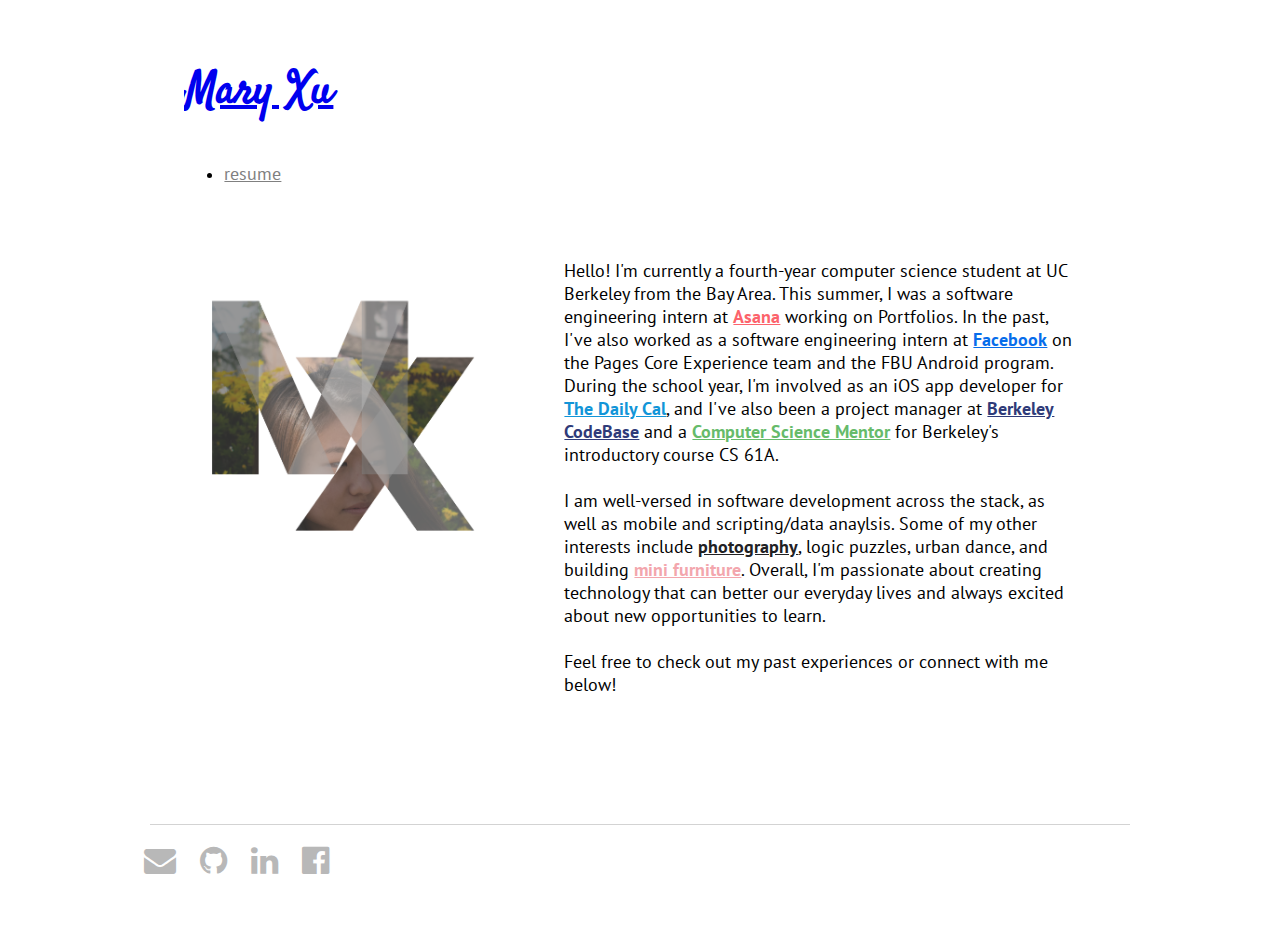
==== commit 920290ba: "Fall 2020 update" ====
--- a/index.html
+++ b/index.html
@@ -4,6 +4,17 @@
     <!-- Required meta tags -->
     <meta charset="utf-8">
     <meta name="viewport" content="width=device-width, initial-scale=1, shrink-to-fit=no">
+    <meta name="google-site-verification" content="u1W3vVqXZ-GMAWrmaBgYsEkvVDOejvgJccfcgz9Q0so" />
+
+    <!-- Global site tag (gtag.js) - Google Analytics -->
+    <script async src="https://www.googletagmanager.com/gtag/js?id=UA-172489380-1"></script>
+    <script>
+      window.dataLayer = window.dataLayer || [];
+      function gtag(){dataLayer.push(arguments);}
+      gtag('js', new Date());
+
+      gtag('config', 'UA-172489380-1');
+    </script>
 
     <!-- Import fonts -->
     <link href="https://fonts.googleapis.com/css?family=PT+Sans" rel="stylesheet">
@@ -16,7 +27,6 @@
     <link rel="icon" type="image/png" href="images/icon.png"/>
     <link rel="stylesheet" href="assets/css/styles.css">
     <link rel="stylesheet" href="https://cdnjs.cloudflare.com/ajax/libs/font-awesome/4.7.0/css/font-awesome.min.css">
-    <script src="assets/js/before.js"></script>
   </head>
   <body>
     <div class="main-container">
@@ -40,10 +50,10 @@
               <img class="underlay" src="images/portrait.jpg"/>
             </div>
             <div class="paragraph">
-              <p> Hello! I'm currently a third-year computer science student at UC Berkeley from the Bay Area. This summer, I will be a software engineering intern at <a class="asana" id="link" href="https://www.asana.com/" target="_blank">Asana</a>. In the past, I've worked as a software engineering intern at <a class="fb" id="link" href="https://www.facebook.com" target="_blank">Facebook</a> on the Pages Core Experience team and the FBU Android program.
+              <p> Hello! I'm currently a fourth-year computer science student at UC Berkeley from the Bay Area. This summer, I was a software engineering intern at <a class="asana" id="link" href="https://www.asana.com/" target="_blank">Asana</a> working on Portfolios. In the past, I've also worked as a software engineering intern at <a class="fb" id="link" href="https://www.facebook.com" target="_blank">Facebook</a> on the Pages Core Experience team and the FBU Android program.
               During the school year, I'm involved as an iOS app developer for <a class="dc" id="link" href="https://www.dailycal.org/" target="_blank">The Daily Cal</a>, and I've also been a project manager at <a class="cb" id="link" href="https://codebase.berkeley.edu/" target="_blank">Berkeley CodeBase</a> and a <a class="csm" id="link" href="https://csmentors.berkeley.edu/#/" target="_blank">Computer Science Mentor</a> for Berkeley's introductory course CS 61A. <br><br>
-              I have 5 years of programming experience, having done work and projects in frontend, full-stack, and mobile development. My other interests include photography, logic puzzles, urban dance, and building
-              <a class="amazn" id="link" href="https://www.amazon.com/gp/search/ref=as_li_qf_sp_sr_tl?ie=UTF8&tag=rlxu-20&keywords=miniature dollhouse&index=aps&camp=1789&creative=9325&linkCode=ur2&linkId=b14706e70e065aa2b962adf7ef57afdc" target="_blank">mini furniture</a>.
+              I am well-versed in software development across the stack, as well as mobile and scripting/data anaylsis. Some of my other interests include <a class="flickr" id="link" href="https://www.flickr.com/photos/chuub/" target="_blank">photography</a>, logic puzzles, urban dance, and building
+              <a class="amazn" id="link" href="https://www.amazon.com/gp/search/ref=as_li_qf_sp_sr_tl?ie=UTF8&tag=rlxu-20&keywords=miniature%20dollhouse&index=aps&camp=1789&creative=9325&linkCode=ur2&linkId=b14706e70e065aa2b962adf7ef57afdc" target="_blank">mini furniture</a>.
               Overall, I'm passionate about creating technology that can better our everyday lives and always excited about new opportunities to learn. <br><br>
               Feel free to check out my past experiences or connect with me below! </p>
             </div>
--- a/assets/css/styles.css
+++ b/assets/css/styles.css
@@ -77,9 +77,9 @@
   position: absolute;
   width: 100%;
   opacity: 1.0;
-  transition: opacity 1.5s ease-in-out;
-  -moz-transition: opacity 1.5s ease-in-out;
-  -webkit-transition: opacity 1.5s ease-in-out;
+  transition: opacity 1.2s ease-in-out;
+  -moz-transition: opacity 1.2s ease-in-out;
+  -webkit-transition: opacity 1.2s ease-in-out;
   z-index: 2;
 }
 
@@ -111,6 +111,11 @@
 .amazn {
   font-weight: bold;
   color: #f3a6ad;
+}
+
+.flickr {
+  font-weight: bold;
+  color: #212124;
 }
 
 #link:hover {
@@ -237,7 +242,9 @@
 
 .overlay:hover {
   opacity: 0.1;
-  transition: opacity 1.9s ease-in-out;
-  -moz-transition: opacity 1.9s ease-in-out;
-  -webkit-transition: opacity 1.9s ease-in-out;
+  -webkit-mask: radial-gradient(circle at center, rgba(0, 0, 0, 0.5) 0%, #fff 60%);
+  mask: radial-gradient(circle at center, rgba(0, 0, 0, 0.5) 0%, #fff 60%);
+  transition: opacity 1.3s ease-in-out;
+  -moz-transition: opacity 1.3s ease-in-out;
+  -webkit-transition: opacity 1.3s ease-in-out;
 }​
